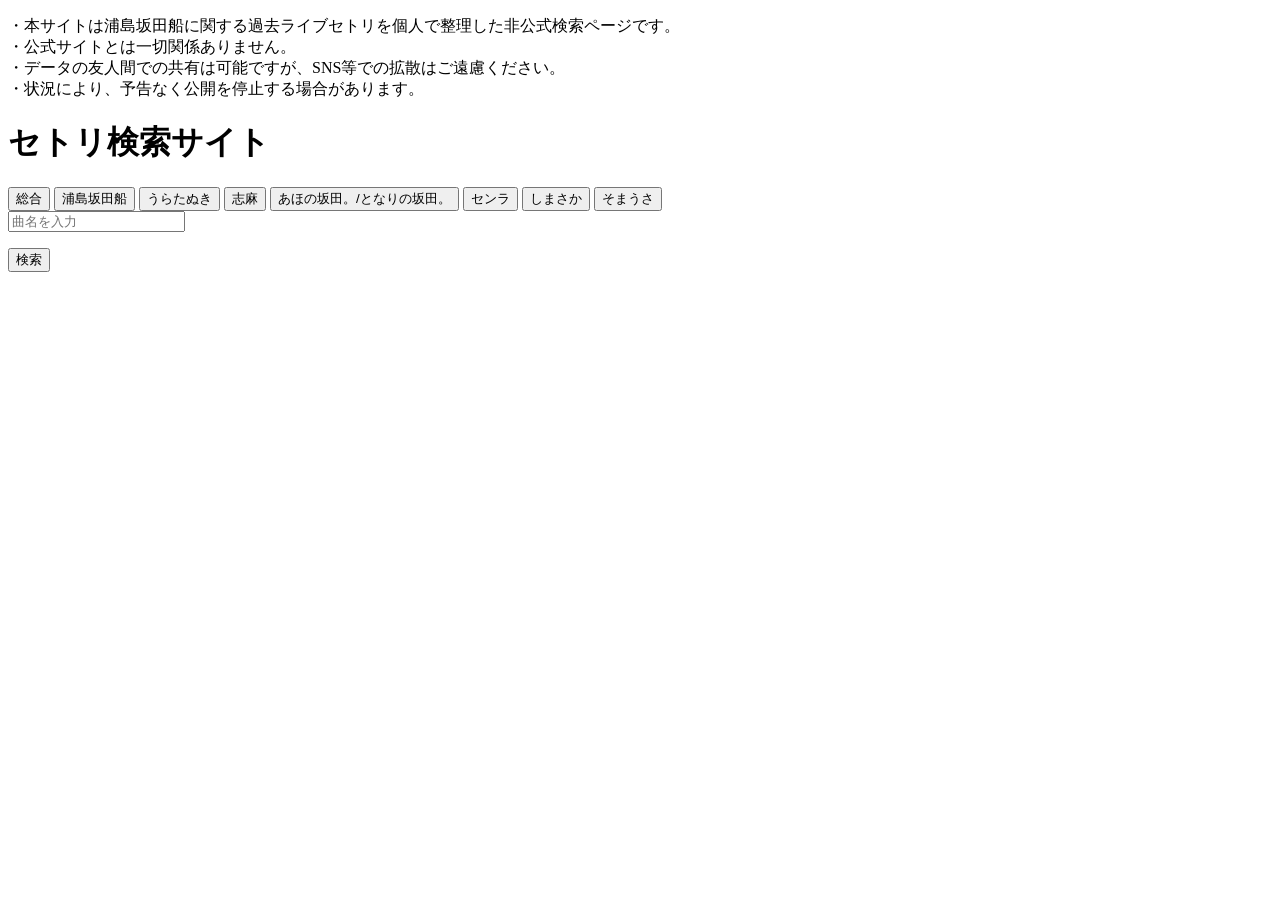
==== search/search.html @ 33f2ef63 "Rename search.html to search/search.html" ====
<!DOCTYPE html>
<html lang="ja">
<head>
<meta charset="UTF-8">
<meta name="viewport" content="width=device-width, initial-scale=1.0">
<meta name="robots" content="noindex">
<title>セトリ検索サイト</title>
<link rel="stylesheet" href="style.css">
</head>

<body>


<p class="notice">
・本サイトは浦島坂田船に関する過去ライブセトリを個人で整理した非公式検索ページです。<br>
・公式サイトとは一切関係ありません。<br>
・データの友人間での共有は可能ですが、SNS等での拡散はご遠慮ください。<br>
・状況により、予告なく公開を停止する場合があります。
</p>


<div id="mainSite">
  <h1>セトリ検索サイト</h1>

<div class="tabs">
  <button class="artist-tab active" data-artist="総合">
    総合
  </button>

  <button class="artist-tab" data-artist="浦島坂田船">
    浦島坂田船
  </button>

  <button class="artist-tab" data-artist="うらたぬき">
    うらたぬき
  </button>

  <button class="artist-tab" data-artist="志麻">
    志麻
  </button>

  <button class="artist-tab" data-artist="あほの坂田。/となりの坂田。">
    あほの坂田。/となりの坂田。
  </button>

  <button class="artist-tab" data-artist="センラ">
    センラ
  </button>

  <button class="artist-tab" data-artist="しまさか">
    しまさか
  </button>

  <button class="artist-tab" data-artist="そまうさ">
    そまうさ
  </button>
  
</div>

  <input id="searchBox" placeholder="曲名を入力">
  <ul id="suggest"></ul>

  <button id="searchBtn">検索</button>

  <ul id="result"></ul>
</div>




<script src="script.js"></script>
<script src="data/urashimasakatasen.js"></script>
  <script src="data/uratanuki.js"></script>
   <script src="data/shima.js"></script>
   <script src="data/sakata.js"></script>
   <script src="data/senra.js"></script>
  <script src="data/shimasaka.js"></script>
  <script src="data/soramafuurasaka.js"></script>

</body>
</html>
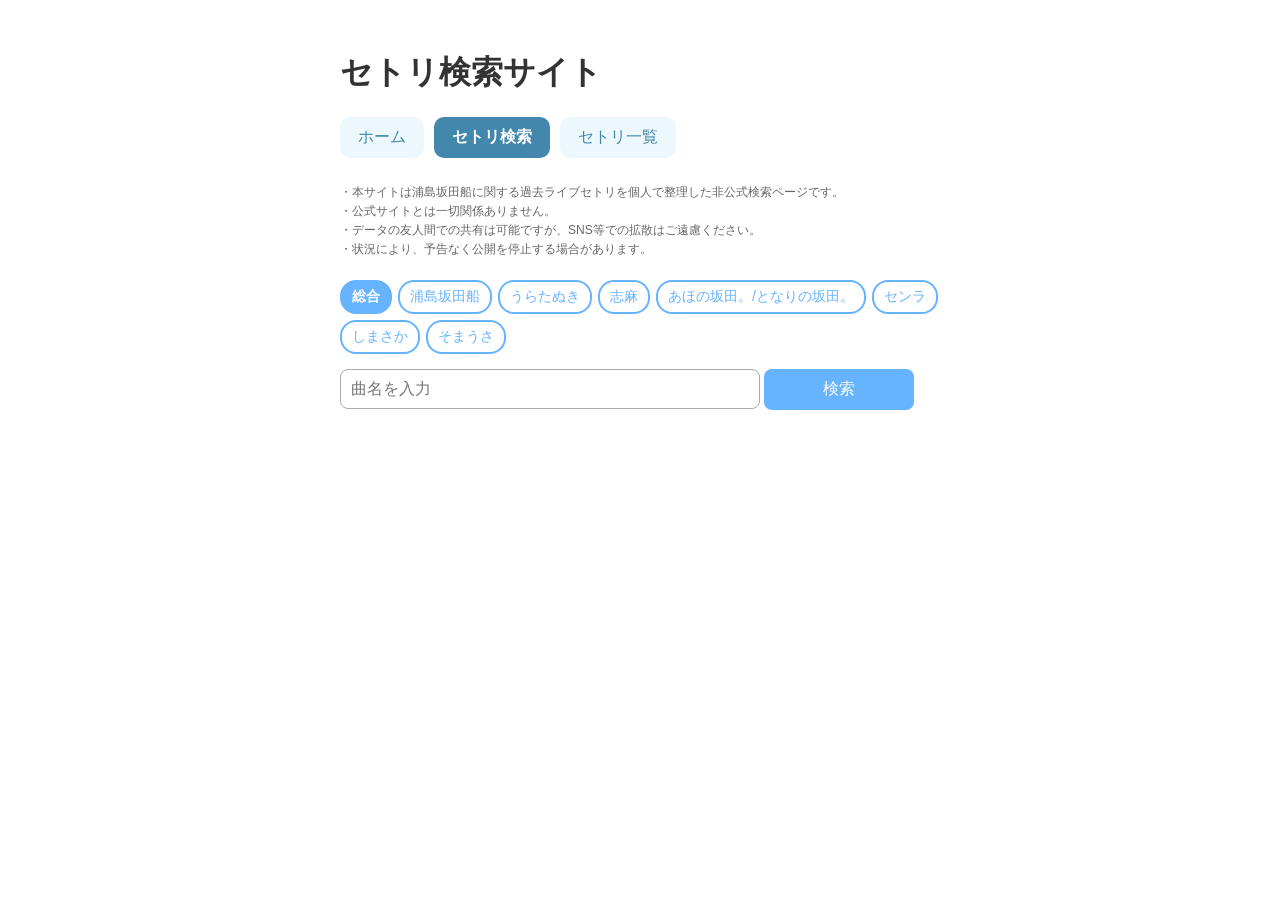
==== commit 1e6a66de: "Update search.html" ====
--- a/search/search.html
+++ b/search/search.html
@@ -1,85 +1,173 @@
 <!DOCTYPE html>
 <html lang="ja">
+
 <head>
-<meta charset="UTF-8">
-<meta name="viewport" content="width=device-width, initial-scale=1.0">
-<meta name="robots" content="noindex">
-<title>セトリ検索サイト</title>
-<link rel="stylesheet" href="style.css">
+  <meta charset="UTF-8">
+
+  <meta
+    name="viewport"
+    content="width=device-width, initial-scale=1.0"
+  >
+
+  <meta name="robots" content="noindex">
+
+  <title>セトリ検索サイト</title>
+
+  <!-- searchフォルダ内のCSSを読み込む -->
+  <link rel="stylesheet" href="search.css">
 </head>
 
 <body>
 
+  <header class="site-header">
 
-<p class="notice">
-・本サイトは浦島坂田船に関する過去ライブセトリを個人で整理した非公式検索ページです。<br>
-・公式サイトとは一切関係ありません。<br>
-・データの友人間での共有は可能ですが、SNS等での拡散はご遠慮ください。<br>
-・状況により、予告なく公開を停止する場合があります。
-</p>
+    <h1>セトリ検索サイト</h1>
 
+    <nav class="global-menu">
+      <a href="../home/index.html">
+        ホーム
+      </a>
 
-<div id="mainSite">
-  <h1>セトリ検索サイト</h1>
+      <a
+        href="search.html"
+        class="active"
+      >
+        セトリ検索
+      </a>
 
-<div class="tabs">
-  <button class="artist-tab active" data-artist="総合">
-    総合
-  </button>
+      <a href="../setlists/setlists.html">
+        セトリ一覧
+      </a>
+    </nav>
 
-  <button class="artist-tab" data-artist="浦島坂田船">
-    浦島坂田船
-  </button>
+  </header>
 
-  <button class="artist-tab" data-artist="うらたぬき">
-    うらたぬき
-  </button>
+  <main id="mainSite">
 
-  <button class="artist-tab" data-artist="志麻">
-    志麻
-  </button>
+    <p class="notice">
+      ・本サイトは浦島坂田船に関する過去ライブセトリを個人で整理した非公式検索ページです。<br>
+      ・公式サイトとは一切関係ありません。<br>
+      ・データの友人間での共有は可能ですが、SNS等での拡散はご遠慮ください。<br>
+      ・状況により、予告なく公開を停止する場合があります。
+    </p>
 
-  <button class="artist-tab" data-artist="あほの坂田。/となりの坂田。">
-    あほの坂田。/となりの坂田。
-  </button>
+    <!-- アーティスト選択タブ -->
+    <div class="tabs">
 
-  <button class="artist-tab" data-artist="センラ">
-    センラ
-  </button>
+      <button
+        type="button"
+        class="artist-tab active"
+        data-artist="総合"
+      >
+        総合
+      </button>
 
-  <button class="artist-tab" data-artist="しまさか">
-    しまさか
-  </button>
+      <button
+        type="button"
+        class="artist-tab"
+        data-artist="浦島坂田船"
+      >
+        浦島坂田船
+      </button>
 
-  <button class="artist-tab" data-artist="そまうさ">
-    そまうさ
-  </button>
-  
-</div>
+      <button
+        type="button"
+        class="artist-tab"
+        data-artist="うらたぬき"
+      >
+        うらたぬき
+      </button>
 
-  <input id="searchBox" placeholder="曲名を入力">
-  <ul id="suggest"></ul>
+      <button
+        type="button"
+        class="artist-tab"
+        data-artist="志麻"
+      >
+        志麻
+      </button>
 
-  <button id="searchBtn">検索</button>
+      <button
+        type="button"
+        class="artist-tab"
+        data-artist="あほの坂田。/となりの坂田。"
+      >
+        あほの坂田。/となりの坂田。
+      </button>
 
-  <ul id="result"></ul>
-</div>
+      <button
+        type="button"
+        class="artist-tab"
+        data-artist="センラ"
+      >
+        センラ
+      </button>
 
+      <button
+        type="button"
+        class="artist-tab"
+        data-artist="しまさか"
+      >
+        しまさか
+      </button>
 
+      <button
+        type="button"
+        class="artist-tab"
+        data-artist="そまうさ"
+      >
+        そまうさ
+      </button>
 
+    </div>
 
-<script src="script.js"></script>
+    <!-- 曲名入力欄 -->
+    <div class="search-area">
+
+      <input
+        id="searchBox"
+        type="text"
+        placeholder="曲名を入力"
+        autocomplete="off"
+      >
+
+      <button
+        id="searchBtn"
+        type="button"
+      >
+        検索
+      </button>
+
+    </div>
+
+    <!-- 入力候補 -->
+    <ul id="suggest"></ul>
+
+    <!-- 検索結果 -->
+    <ul id="result"></ul>
+
+  </main>
+
+  <!--
+    最初に検索処理を読み込む。
+    この中でaddSetlist関数を定義する。
+  -->
+  <script src="search.js"></script>
+
+  <!--
+    addSetlist関数の定義後に、
+    各アーティストのデータを読み込む。
+  -->
+ 
 <script src="data/urashimasakatasen.js"></script>
-  <script src="data/uratanuki.js"></script>
-   <script src="data/shima.js"></script>
-   <script src="data/sakata.js"></script>
-   <script src="data/senra.js"></script>
-  <script src="data/shimasaka.js"></script>
-  <script src="data/soramafuurasaka.js"></script>
+<script src="data/uratanuki.js"></script>
+<script src="data/shima.js"></script>
+<script src="data/sakata.js"></script>
+<script src="data/senra.js"></script>
+<script src="data/shimasaka.js"></script>
+<script src="data/soramafuurasaka.js"></script>
 
 </body>
+
 </html>
 
 
-
-
--- a/search/search.css
+++ b/search/search.css
@@ -0,0 +1,204 @@
+/* =========================
+   ページ全体
+========================= */
+
+body {
+  max-width: 600px;
+  margin: 0 auto;
+  padding: 30px;
+  font-family: sans-serif;
+  color: #333;
+}
+
+
+/* =========================
+   上部メニュー
+========================= */
+
+.global-menu {
+  display: flex;
+  flex-wrap: wrap;
+  gap: 10px;
+  margin-bottom: 25px;
+}
+
+.global-menu a {
+  padding: 10px 18px;
+  color: #4387ad;
+  text-decoration: none;
+  background: #edf8fd;
+  border-radius: 10px;
+}
+
+.global-menu a:hover {
+  background: #dceff8;
+}
+
+.global-menu a.active {
+  color: white;
+  font-weight: bold;
+  background: #4387ad;
+}
+
+
+/* =========================
+   注意事項
+========================= */
+
+.notice {
+  margin-bottom: 20px;
+  color: #666;
+  font-size: 12px;
+  line-height: 1.6;
+}
+
+
+/* =========================
+   アーティストタブ
+========================= */
+
+.tabs {
+  display: flex;
+  flex-wrap: wrap;
+  gap: 6px;
+  margin-bottom: 15px;
+}
+
+.artist-tab {
+  width: auto;
+  padding: 6px 10px;
+
+  color: #66b3ff;
+  font-size: 14px;
+
+  background: white;
+  border: 2px solid #66b3ff;
+  border-radius: 16px;
+
+  cursor: pointer;
+  transition: 0.2s;
+}
+
+.artist-tab:hover {
+  background: #e8f4ff;
+}
+
+.artist-tab.active {
+  color: white;
+  font-weight: bold;
+  background: #66b3ff;
+}
+
+
+/* =========================
+   検索欄
+========================= */
+
+#searchBox {
+  box-sizing: border-box;
+  width: 70%;
+  padding: 10px;
+
+  font-size: 16px;
+
+  border: 1px solid #aaa;
+  border-radius: 8px;
+}
+
+#searchBtn {
+  box-sizing: border-box;
+  width: 25%;
+  padding: 10px;
+
+  color: white;
+  font-size: 16px;
+
+  background: #66b3ff;
+  border: none;
+  border-radius: 8px;
+
+  cursor: pointer;
+}
+
+#searchBtn:hover {
+  background: #469ce8;
+}
+
+
+/* =========================
+   サジェスト
+========================= */
+
+#suggest {
+  margin: 0;
+  padding: 0;
+  list-style: none;
+}
+
+#suggest li {
+  margin: 0;
+  padding: 8px 10px;
+
+  background: white;
+  border-bottom: 1px solid #ddd;
+
+  cursor: pointer;
+}
+
+#suggest li:hover {
+  background: #f1f1f1;
+}
+
+/* キーボードの矢印で選択中 */
+#suggest li.selected {
+  background: #e0e0e0;
+}
+
+
+/* =========================
+   検索結果
+========================= */
+
+#result {
+  padding-left: 0;
+}
+
+#result li {
+  margin: 8px 0;
+}
+
+.year-title {
+  margin-top: 20px;
+
+  font-size: 20px;
+  font-weight: bold;
+
+  list-style: none;
+}
+
+.live-item {
+  margin-left: 20px;
+  list-style-position: inside;
+}
+
+
+/* =========================
+   スマートフォン対応
+========================= */
+
+@media screen and (max-width: 600px) {
+  body {
+    padding: 20px;
+  }
+
+  #searchBox,
+  #searchBtn {
+    width: 100%;
+    margin-top: 10px;
+  }
+
+  .artist-tab {
+    width: auto;
+    margin-top: 0;
+  }
+}
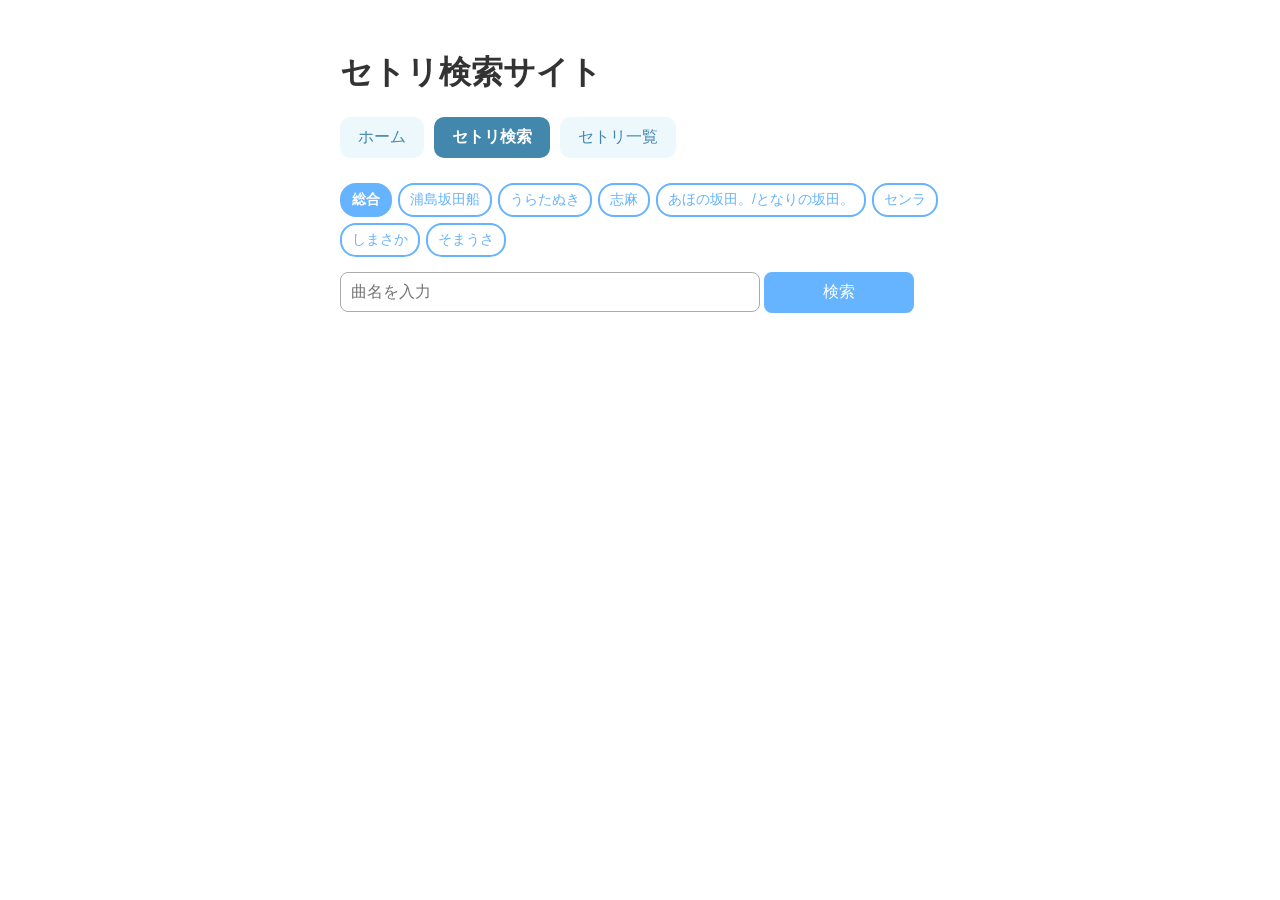
==== commit 58b16f8d: "Update search.html" ====
--- a/search/search.html
+++ b/search/search.html
@@ -44,12 +44,7 @@
 
   <main id="mainSite">
 
-    <p class="notice">
-      ・本サイトは浦島坂田船に関する過去ライブセトリを個人で整理した非公式検索ページです。<br>
-      ・公式サイトとは一切関係ありません。<br>
-      ・データの友人間での共有は可能ですが、SNS等での拡散はご遠慮ください。<br>
-      ・状況により、予告なく公開を停止する場合があります。
-    </p>
+
 
     <!-- アーティスト選択タブ -->
     <div class="tabs">
@@ -169,5 +164,3 @@
 </body>
 
 </html>
-
-
